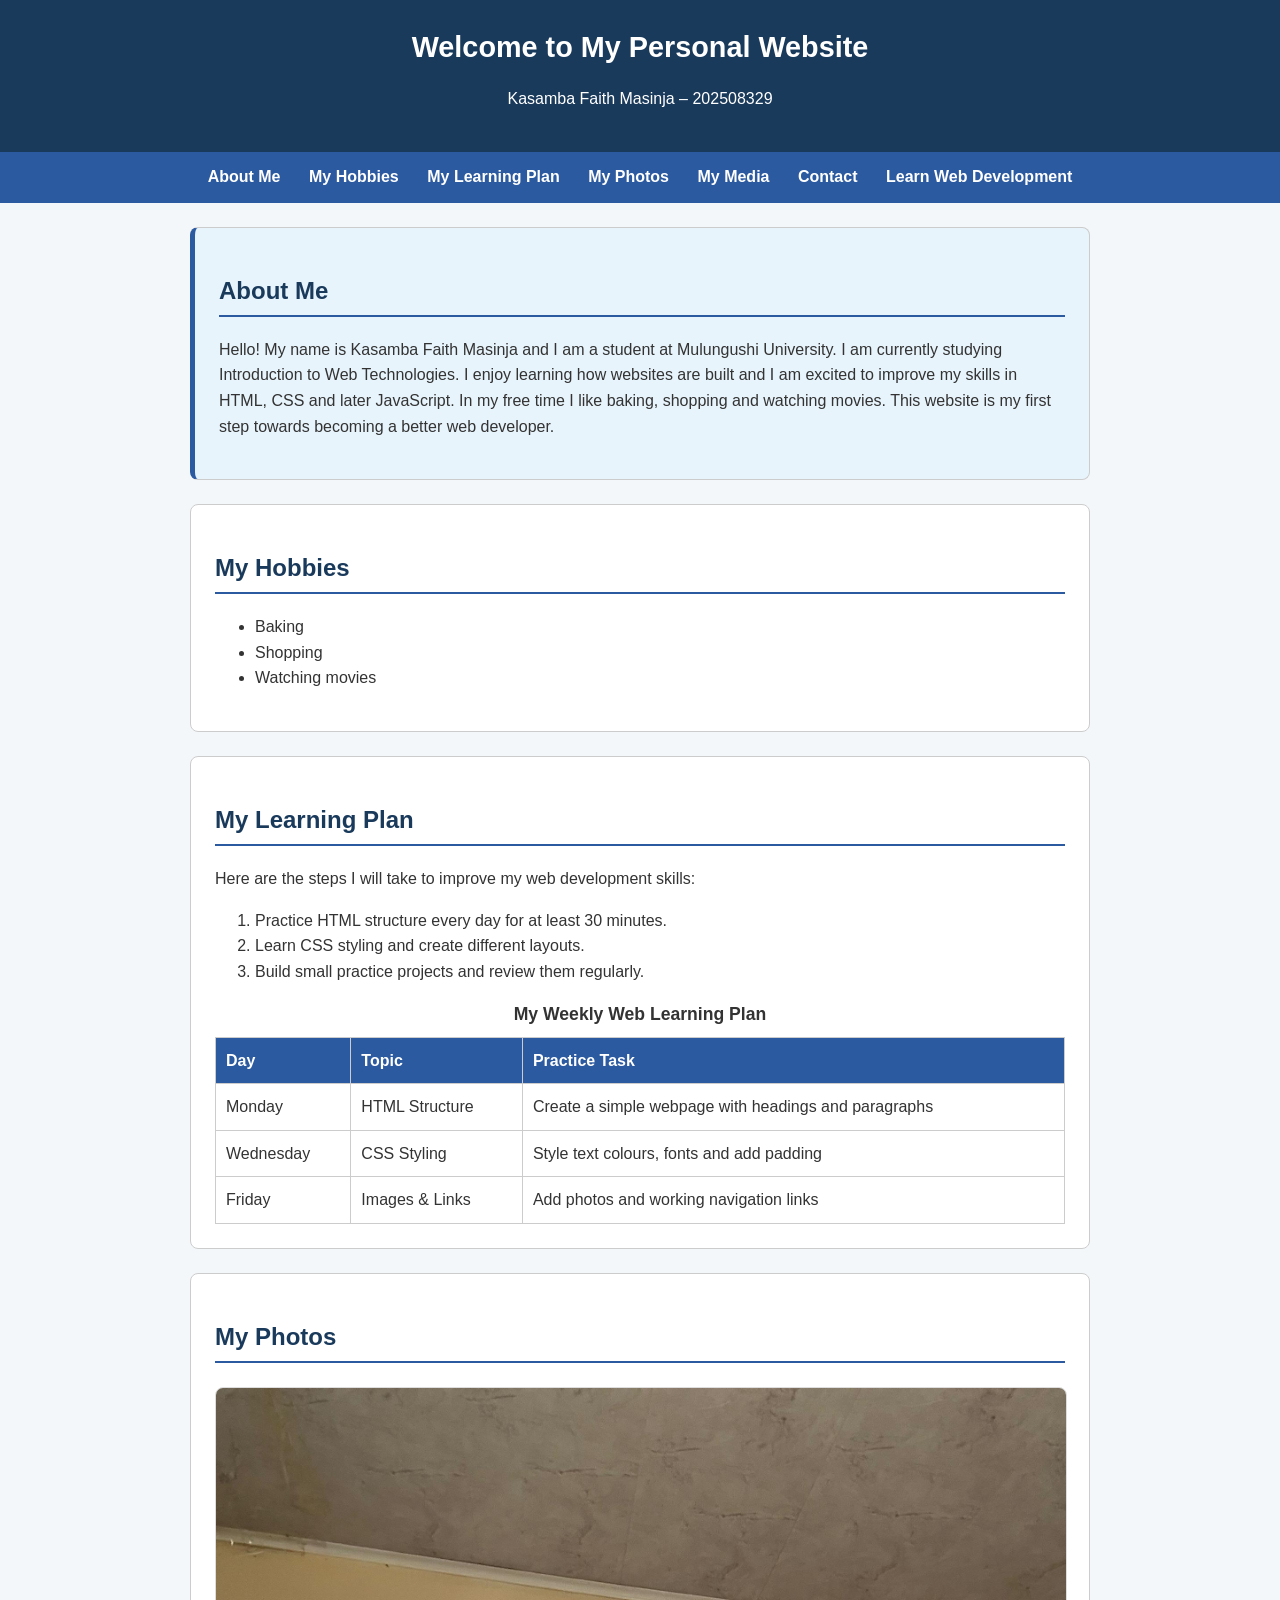
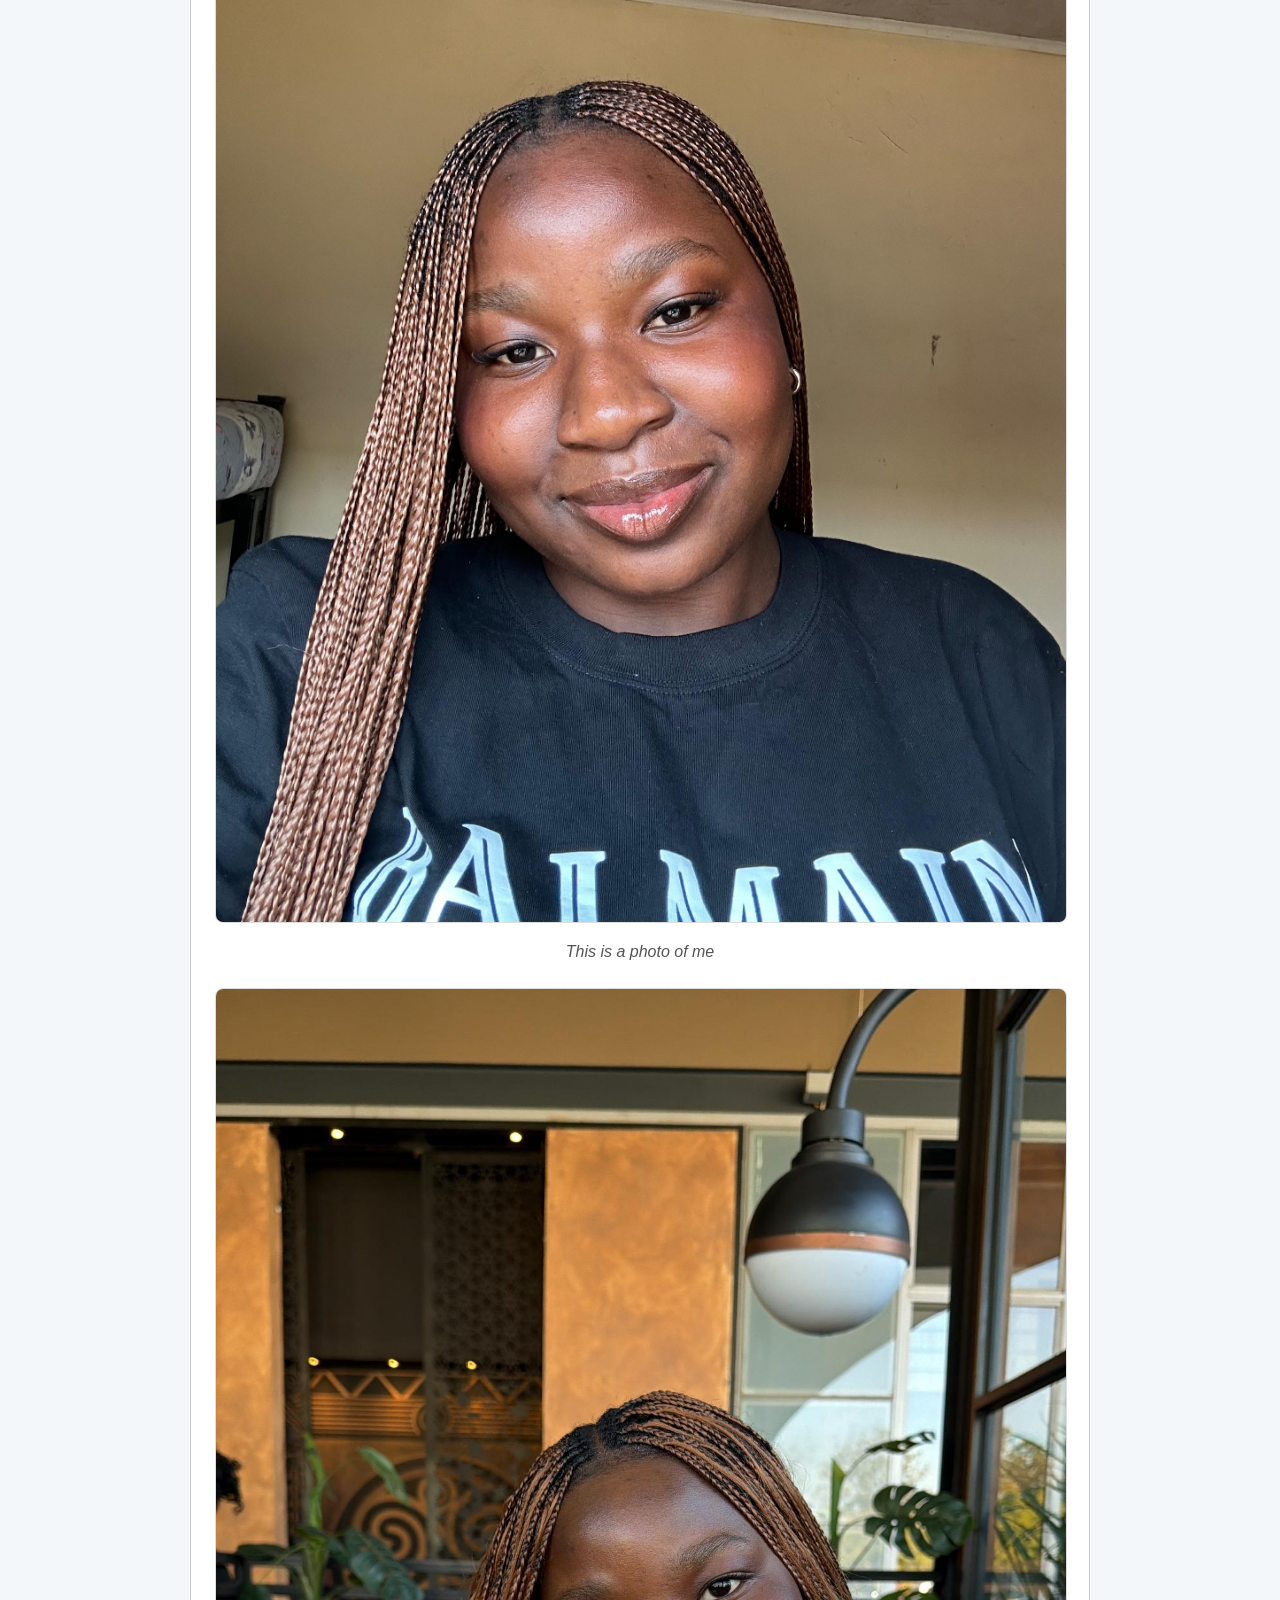
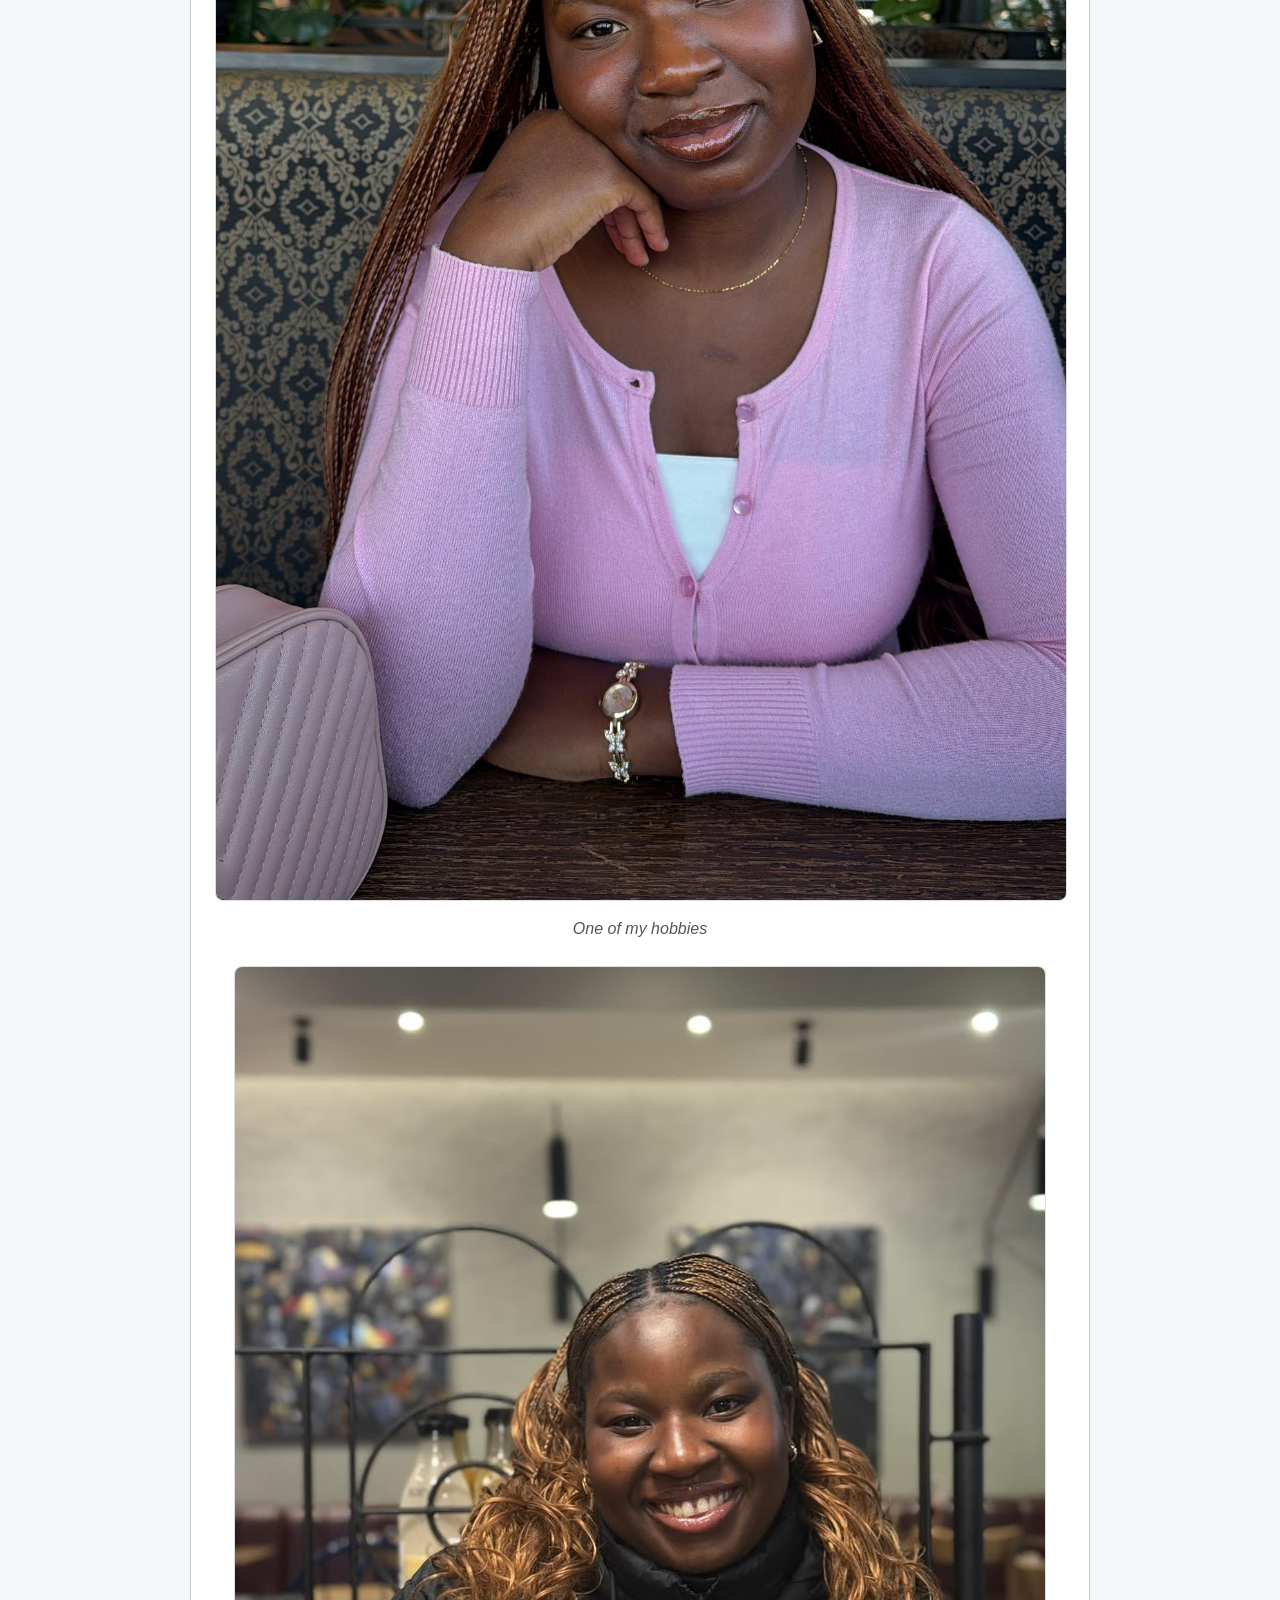
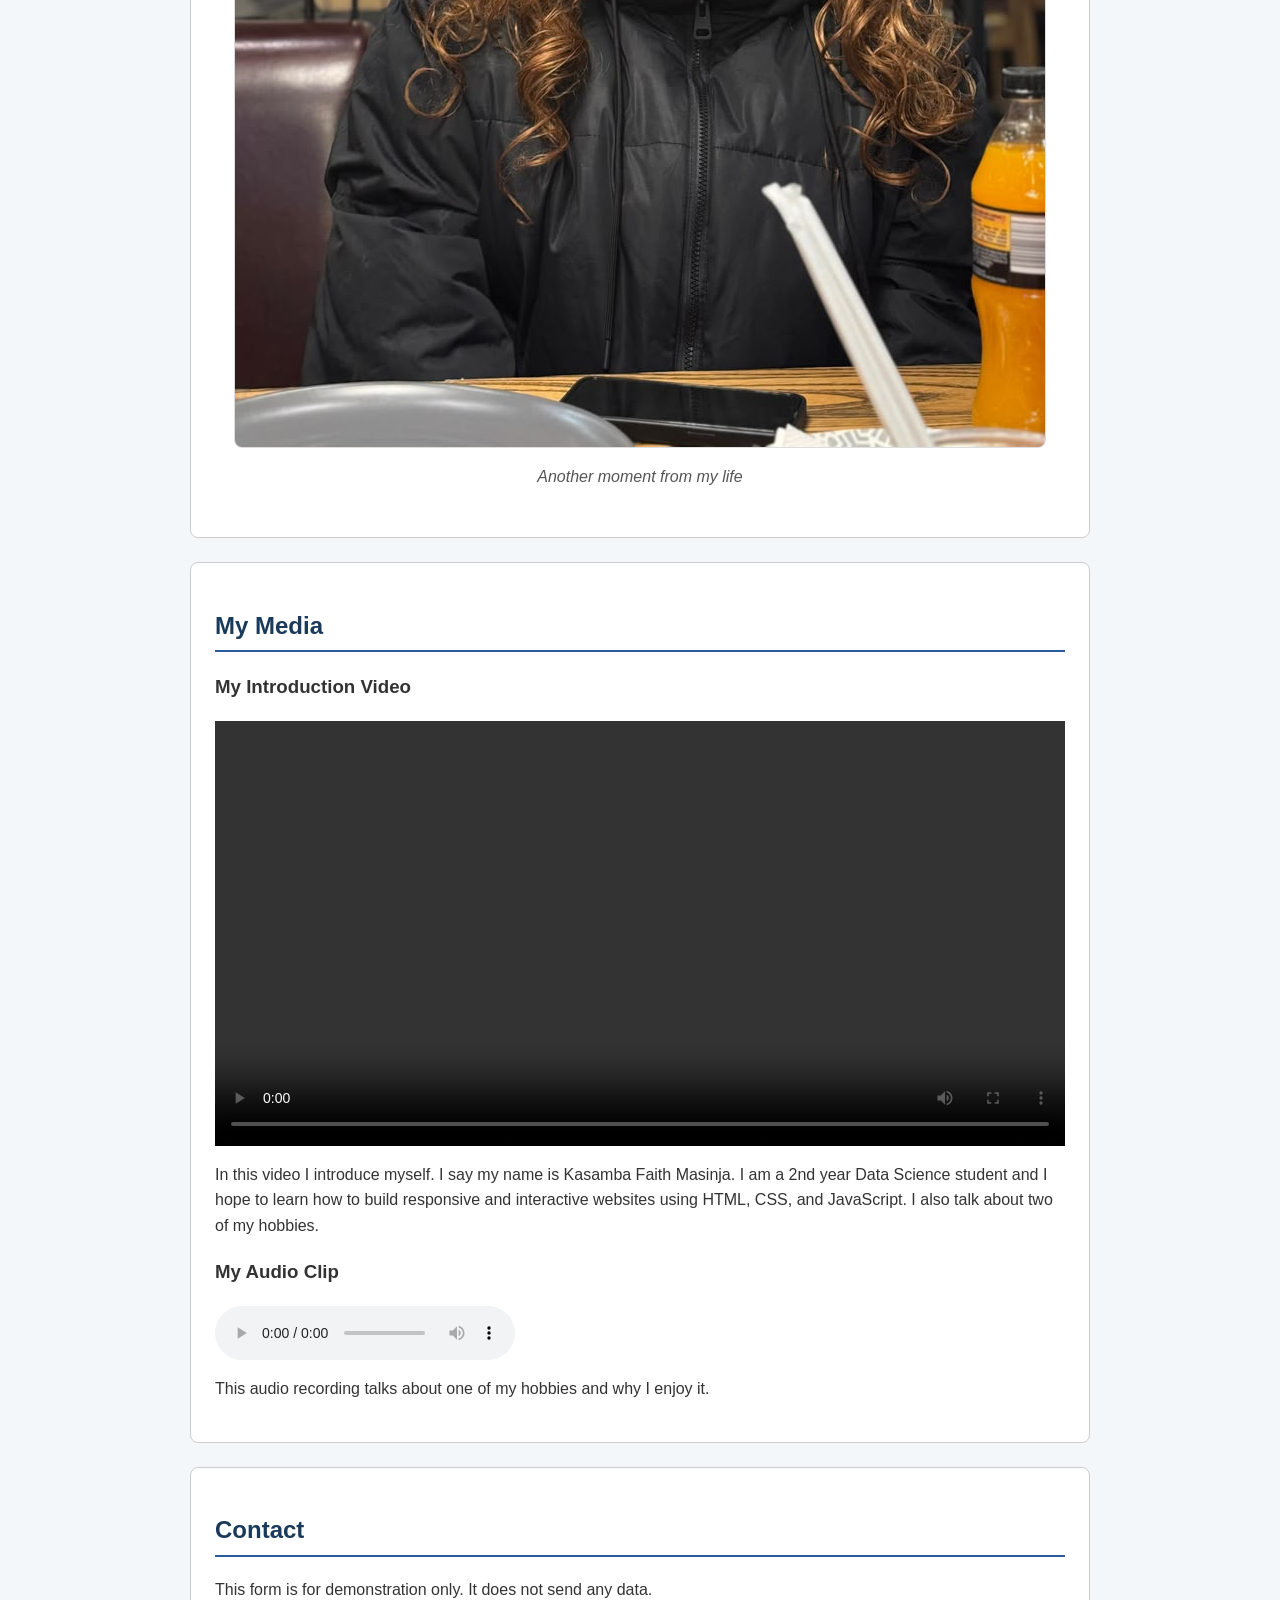
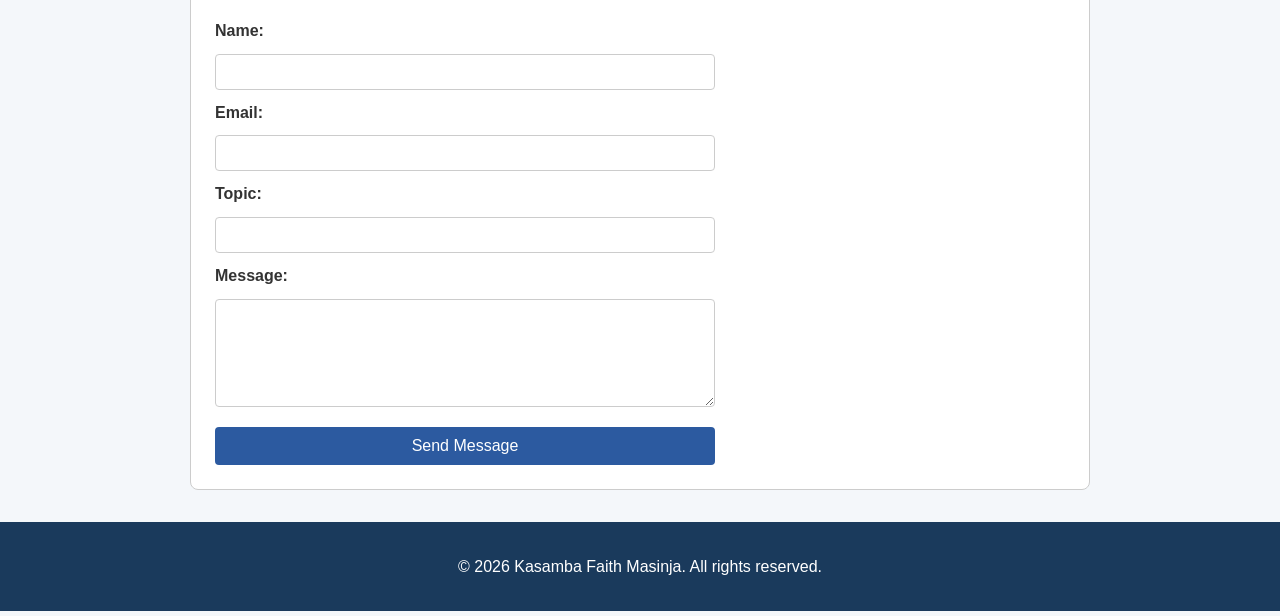
==== index.html @ 09c85ed6 "Add files via upload" ====
<!DOCTYPE html> 
<html lang="en"> 
<head> 
    <meta charset="UTF-8">
    <meta name="viewport" content="width=device-width, initialscale=1.0">
    <title>My First Web Page</title>
    <link rel="stylesheet" href="css/styles.css"> 
 </head>
 <body> 
      <header>
        <h1>Welcome to My Personal Website</h1>
        <p>Kasamba Faith Masinja – 202508329</p>
    </header>

    <nav>
        <a href="#about">About Me</a>
        <a href="#hobbies">My Hobbies</a>
        <a href="#learning">My Learning Plan</a>
        <a href="#photos">My Photos</a>
        <a href="#media">My Media</a>
        <a href="#contact">Contact</a>
        <a href="https://www.w3schools.com" target="_blank">Learn Web Development</a>
    </nav>

    <main>

        <section id="about" class="content-section">
            <h2>About Me</h2>
            <p>
                Hello! My name is Kasamba Faith Masinja and I am a student at Mulungushi University. 
                I am currently studying Introduction to Web Technologies. I enjoy learning how websites 
                are built and I am excited to improve my skills in HTML, CSS and later JavaScript. 
                In my free time I like baking, shopping and watching movies. This website is my first 
                step towards becoming a better web developer.
            </p>
        </section>

        <section id="hobbies" class="content-section">
            <h2>My Hobbies</h2>
            <ul>
                <li>Baking</li>
                <li>Shopping</li>
                <li>Watching movies</li>
            </ul>
        </section>

        <section id="learning" class="content-section">
            <h2>My Learning Plan</h2>
            <p>Here are the steps I will take to improve my web development skills:</p>
            <ol>
                <li>Practice HTML structure every day for at least 30 minutes.</li>
                <li>Learn CSS styling and create different layouts.</li>
                <li>Build small practice projects and review them regularly.</li>
            </ol>

            <table>
    <caption>My Weekly Web Learning Plan</caption>
    <thead>
        <tr>
            <th>Day</th>
            <th>Topic</th>
            <th>Practice Task</th>
        </tr>
    </thead>
    <tbody>
        <tr>
            <td>Monday</td>
            <td>HTML Structure</td>
            <td>Create a simple webpage with headings and paragraphs</td>
        </tr>
        <tr>
            <td>Wednesday</td>
            <td>CSS Styling</td>
            <td>Style text colours, fonts and add padding</td>
        </tr>
        <tr>
            <td>Friday</td>
            <td>Images & Links</td>
            <td>Add photos and working navigation links</td>
        </tr>
    </tbody>
</table>
        </section>

        <section id="photos" class="content-section">
            <h2>My Photos</h2>

        <figure>
    <img src="images/photo1.jpeg" alt="A photo of me smiling">
    <figcaption>This is a photo of me</figcaption>
</figure>

<figure>
    <img src="images/photo2.jpeg" alt="A photo related to one of my hobbies">
    <figcaption>One of my hobbies</figcaption>
</figure>

<figure>
    <img src="images/photo3.jpeg" alt="Another personal photo">
    <figcaption>Another moment from my life</figcaption>
</figure>
</section>

<section id="media" class="content-section">
        <h2>My Media</h2>

        <h3>My Introduction Video</h3>
<video controls width="100%">
    <source src="videos/intro.mp4" type="video/mp4">
    Your browser does not support the video tag.
</video>
<p>
    In this video I introduce myself. I say my name is Kasamba Faith Masinja. 
    I am a 2nd year Data Science student and I hope to learn how to build 
    responsive and interactive websites using HTML, CSS, and JavaScript. 
    I also talk about two of my hobbies.
</p>

<h3>My Audio Clip</h3>
<audio controls>
    <source src="videos/voice.mp3" type="audio/mpeg">
    Your browser does not support the audio element.
</audio>
<p>
    This audio recording talks about one of my hobbies and why I enjoy it.
</p>
 </section>

 <section id="contact" class="content-section">
        <h2>Contact</h2>
        <p>This form is for demonstration only. It does not send any data.</p>

<form action="#" method="post">
    <label for="name">Name:</label>
    <input type="text" id="name" name="name" required>

    <label for="email">Email:</label>
    <input type="email" id="email" name="email" required>

    <label for="topic">Topic:</label>
    <input type="text" id="topic" name="topic">

    <label for="message">Message:</label>
    <textarea id="message" name="message" rows="5" required></textarea>

    <button type="submit">Send Message</button>
</form>

    </main>

    <footer>
        <p>&copy; 2026 Kasamba Faith Masinja. All rights reserved.</p>
    </footer>
 </body>
 </html>
---- css/styles.css ----
/* Basic page setup */
body {
    font-family: Arial, Helvetica, sans-serif;
    line-height: 1.6;
    margin: 0;
    padding: 0;
    background-color: #f4f7fa;
    color: #333;
}

/* Header */
header {
    background-color: #1a3a5c;
    color: white;
    text-align: center;
    padding: 1.5rem;
}

header h1 {
    margin: 0;
    font-size: 1.8rem;
}

/* Navigation */
nav {
    background-color: #2c5aa0;
    padding: 0.8rem;
    text-align: center;
}

nav a {
    color: white;
    text-decoration: none;
    margin: 0 12px;
    font-weight: bold;
}

nav a:hover {
    text-decoration: underline;
    color: #ffd700;
}
/* Main content sections */
main {
    max-width: 900px;
    margin: 20px auto;
    padding: 0 15px;
}

.content-section {
    background-color: white;
    padding: 1.5rem;
    margin: 1.5rem 0;
    border: 1px solid #ccc;
    border-radius: 8px;
}

/* Special style for one section using ID selector */
#about {
    background-color: #e8f4fc;
    border-left: 5px solid #2c5aa0;
}

/* Headings */
h2 {
    color: #1a3a5c;
    border-bottom: 2px solid #2c5aa0;
    padding-bottom: 0.3rem;
}

/* Table styling */
table {
    width: 100%;
    border-collapse: collapse;
    margin-top: 1rem;
}

th, td {
    border: 1px solid #ccc;
    padding: 10px;
    text-align: left;
}

th {
    background-color: #2c5aa0;
    color: white;
}

caption {
    font-weight: bold;
    margin-bottom: 0.5rem;
    font-size: 1.1rem;
}

/* Form styling */
form {
    display: flex;
    flex-direction: column;
    gap: 10px;
    max-width: 500px;
}

label {
    font-weight: bold;
}

input, textarea {
    padding: 8px;
    border: 1px solid #ccc;
    border-radius: 4px;
    font-size: 1rem;
}

button {
    background-color: #2c5aa0;
    color: white;
    border: none;
    padding: 10px 20px;
    font-size: 1rem;
    border-radius: 4px;
    cursor: pointer;
    margin-top: 10px;
}

button:hover {
    background-color: #1a3a5c;
}
/* Photo gallery */
figure {
    margin: 1.5rem 0;
    text-align: center;
}

img {
    max-width: 100%;
    height: auto;
    border-radius: 8px;
    border: 1px solid #ddd;
}

figcaption {
    font-style: italic;
    margin-top: 0.5rem;
    color: #555;
}

/* Video and Audio */
video, audio {
    max-width: 100%;
    display: block;
    margin: 1rem 0;
}

/* Footer */
footer {
    background-color: #1a3a5c;
    color: white;
    text-align: center;
    padding: 1rem;
    margin-top: 2rem;
}

/* Make the page look better on phones */
@media (max-width: 600px) {
    nav a {
        display: block;
        margin: 8px 0;
    }

    header h1 {
        font-size: 1.4rem;
    }
}
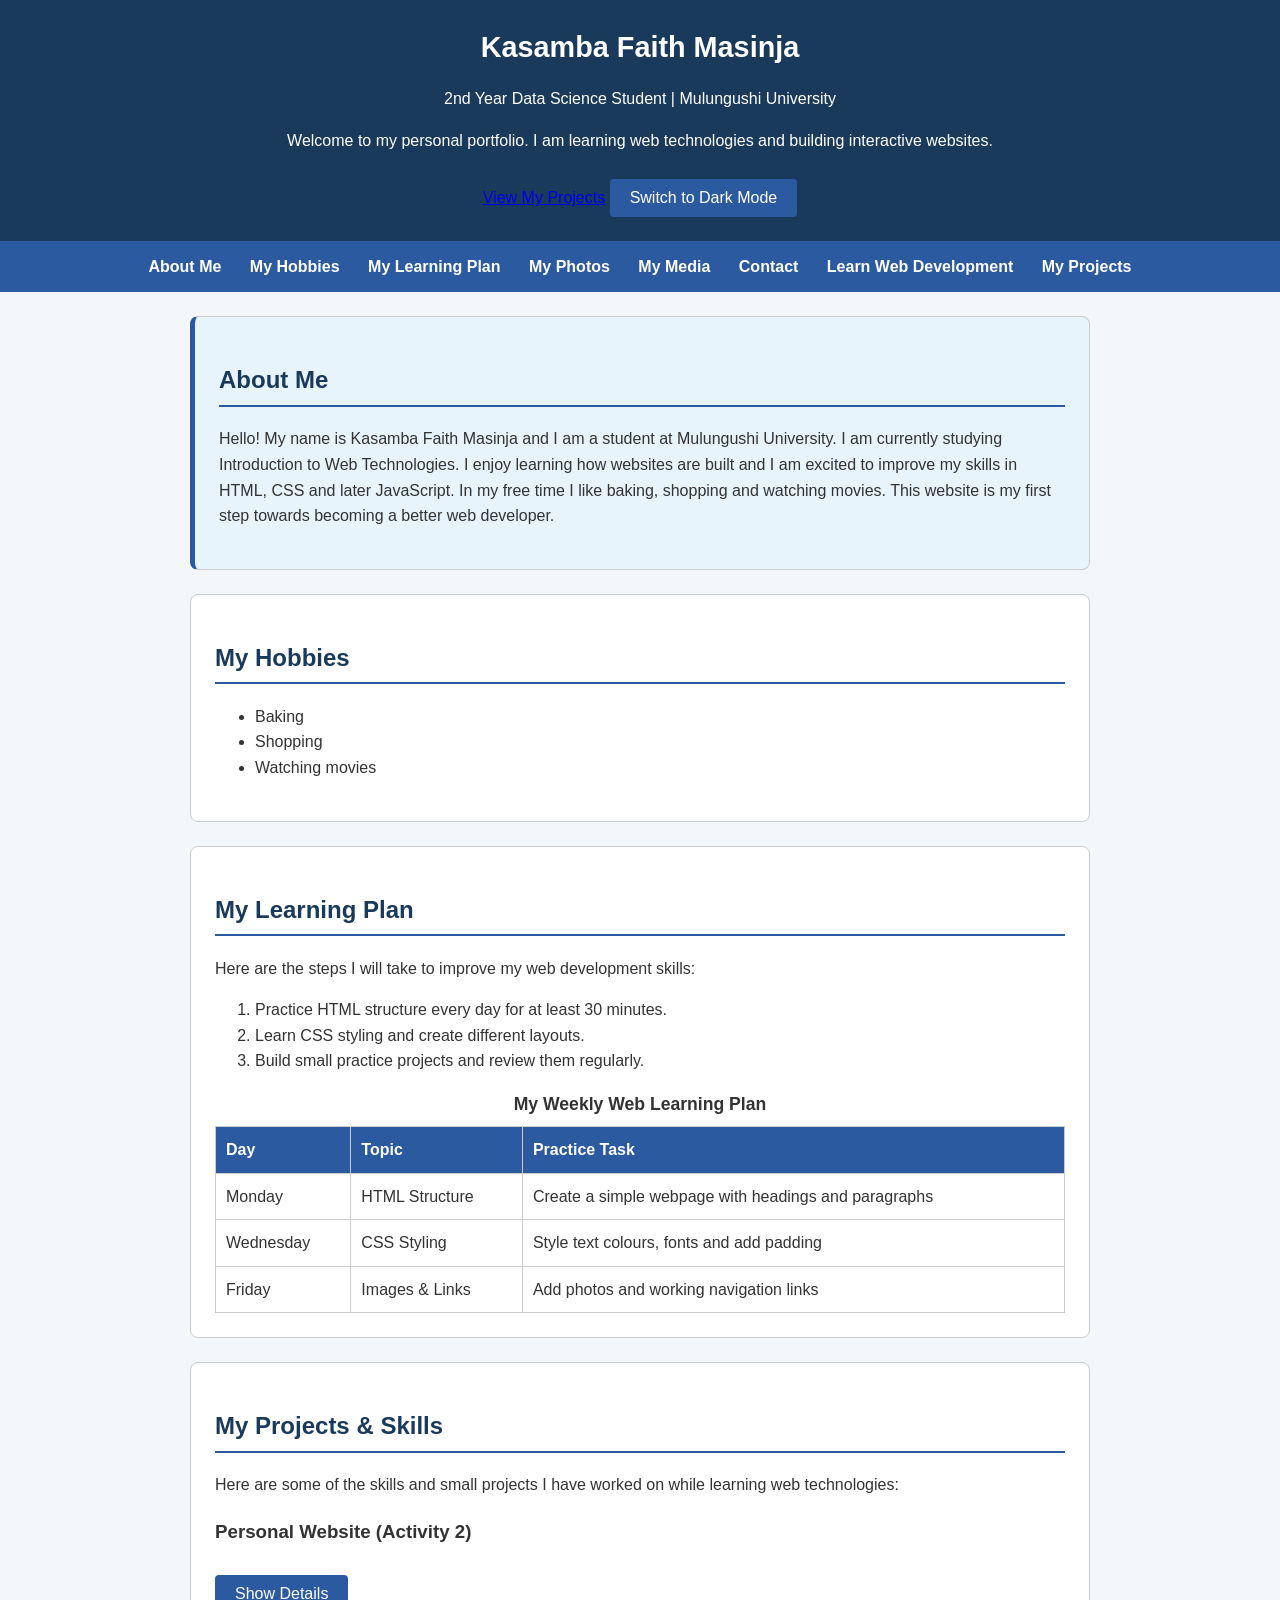
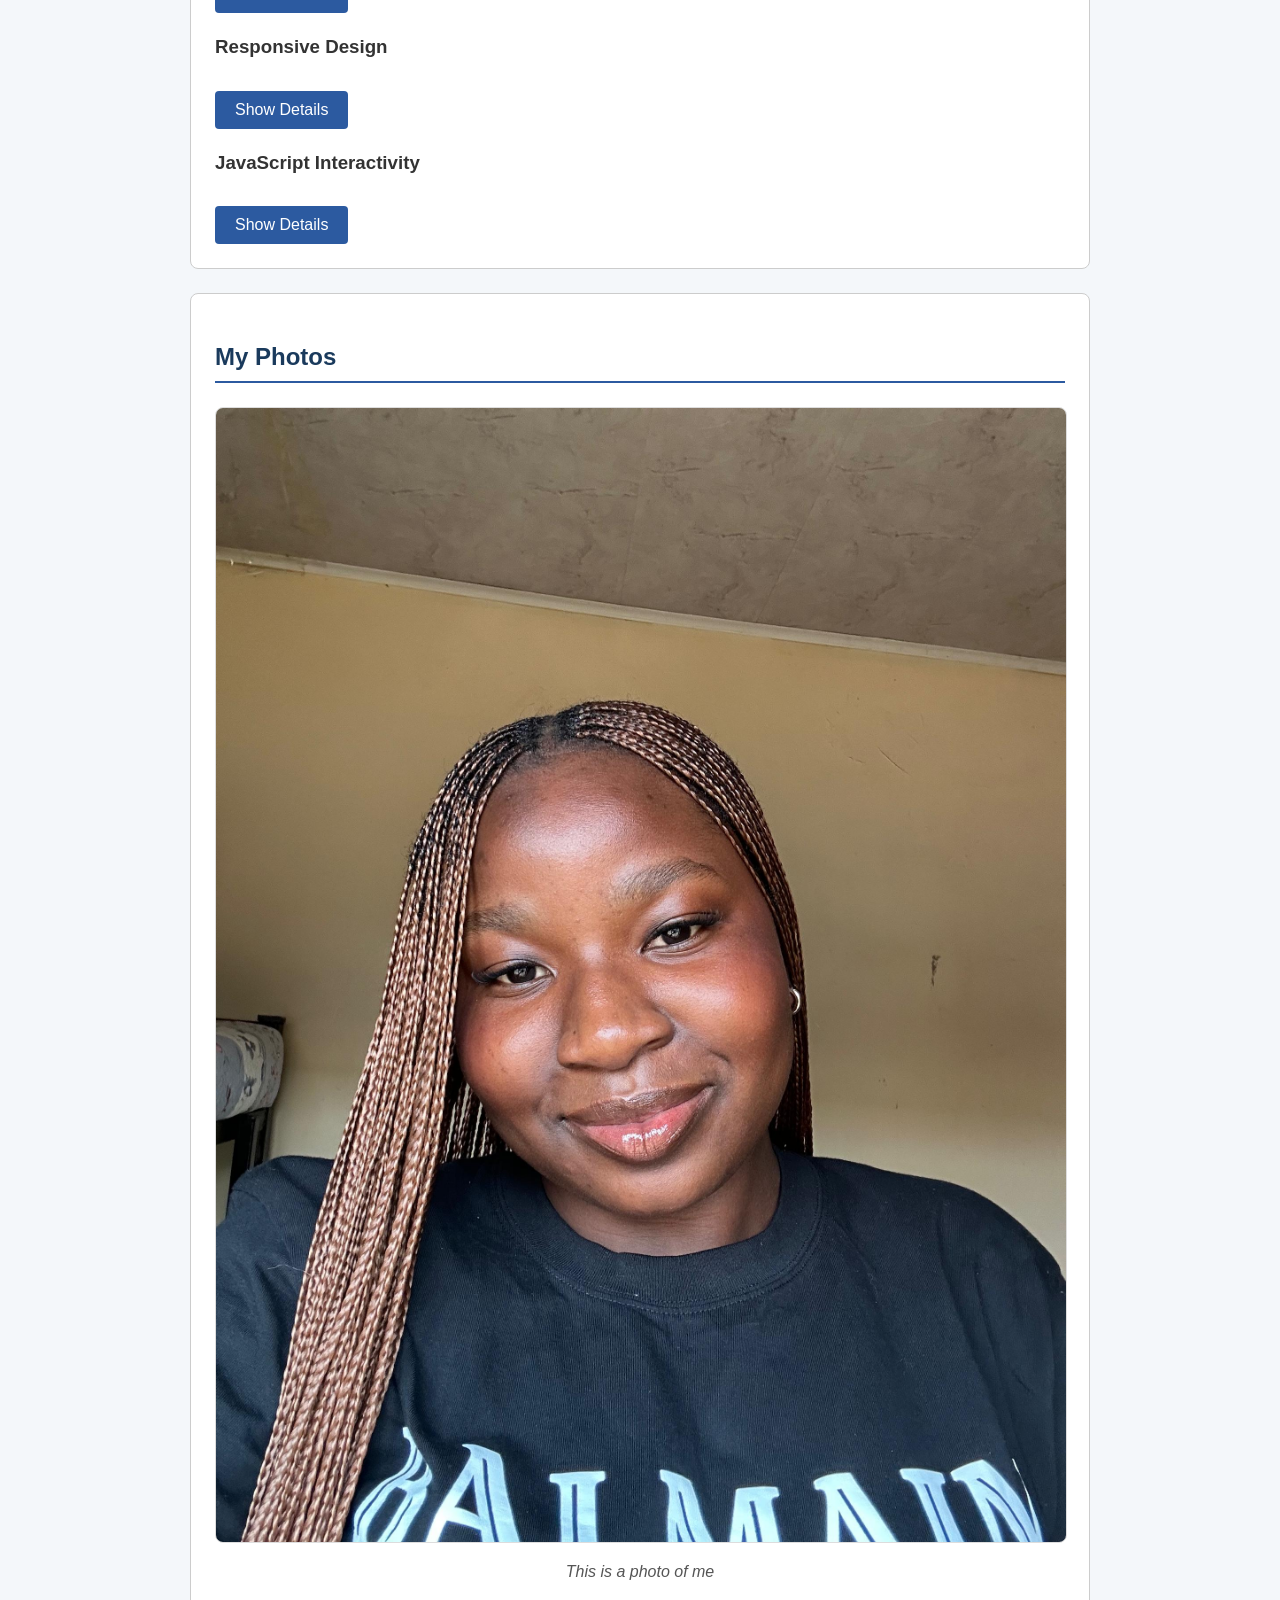
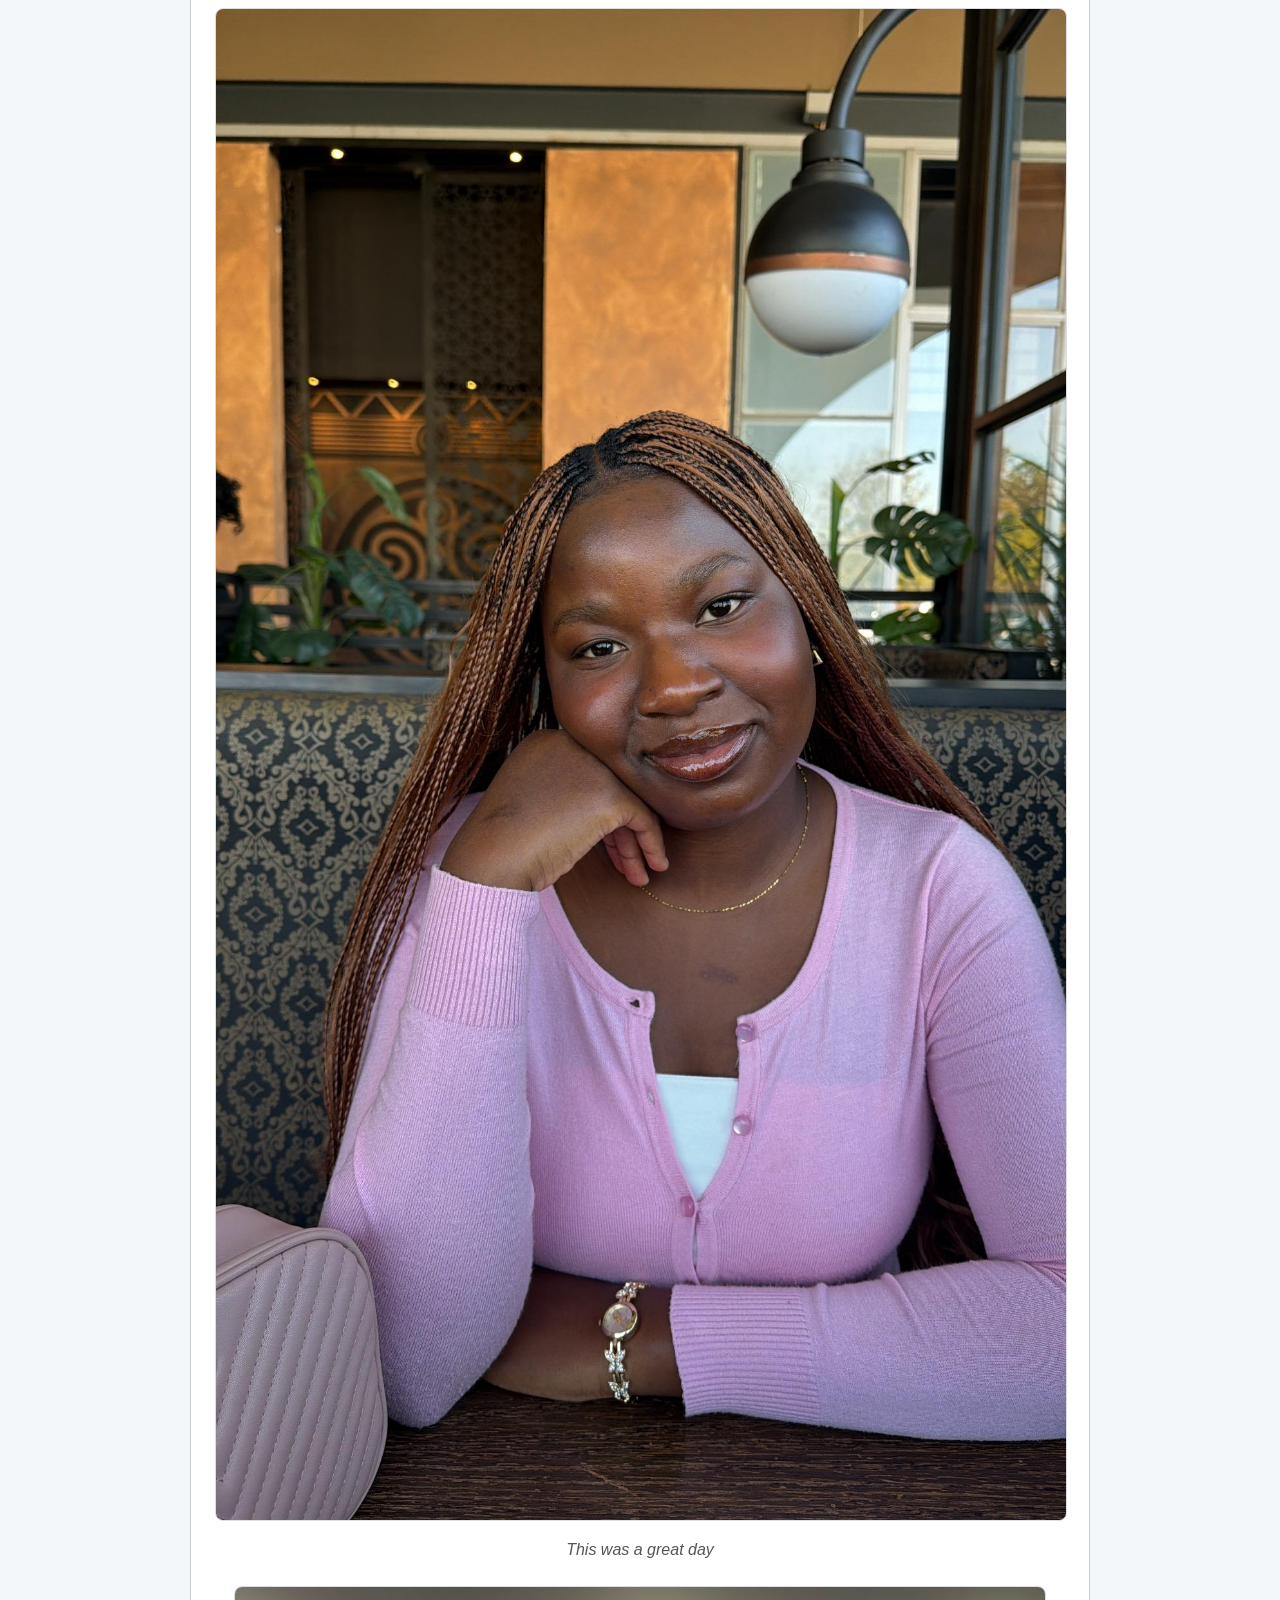
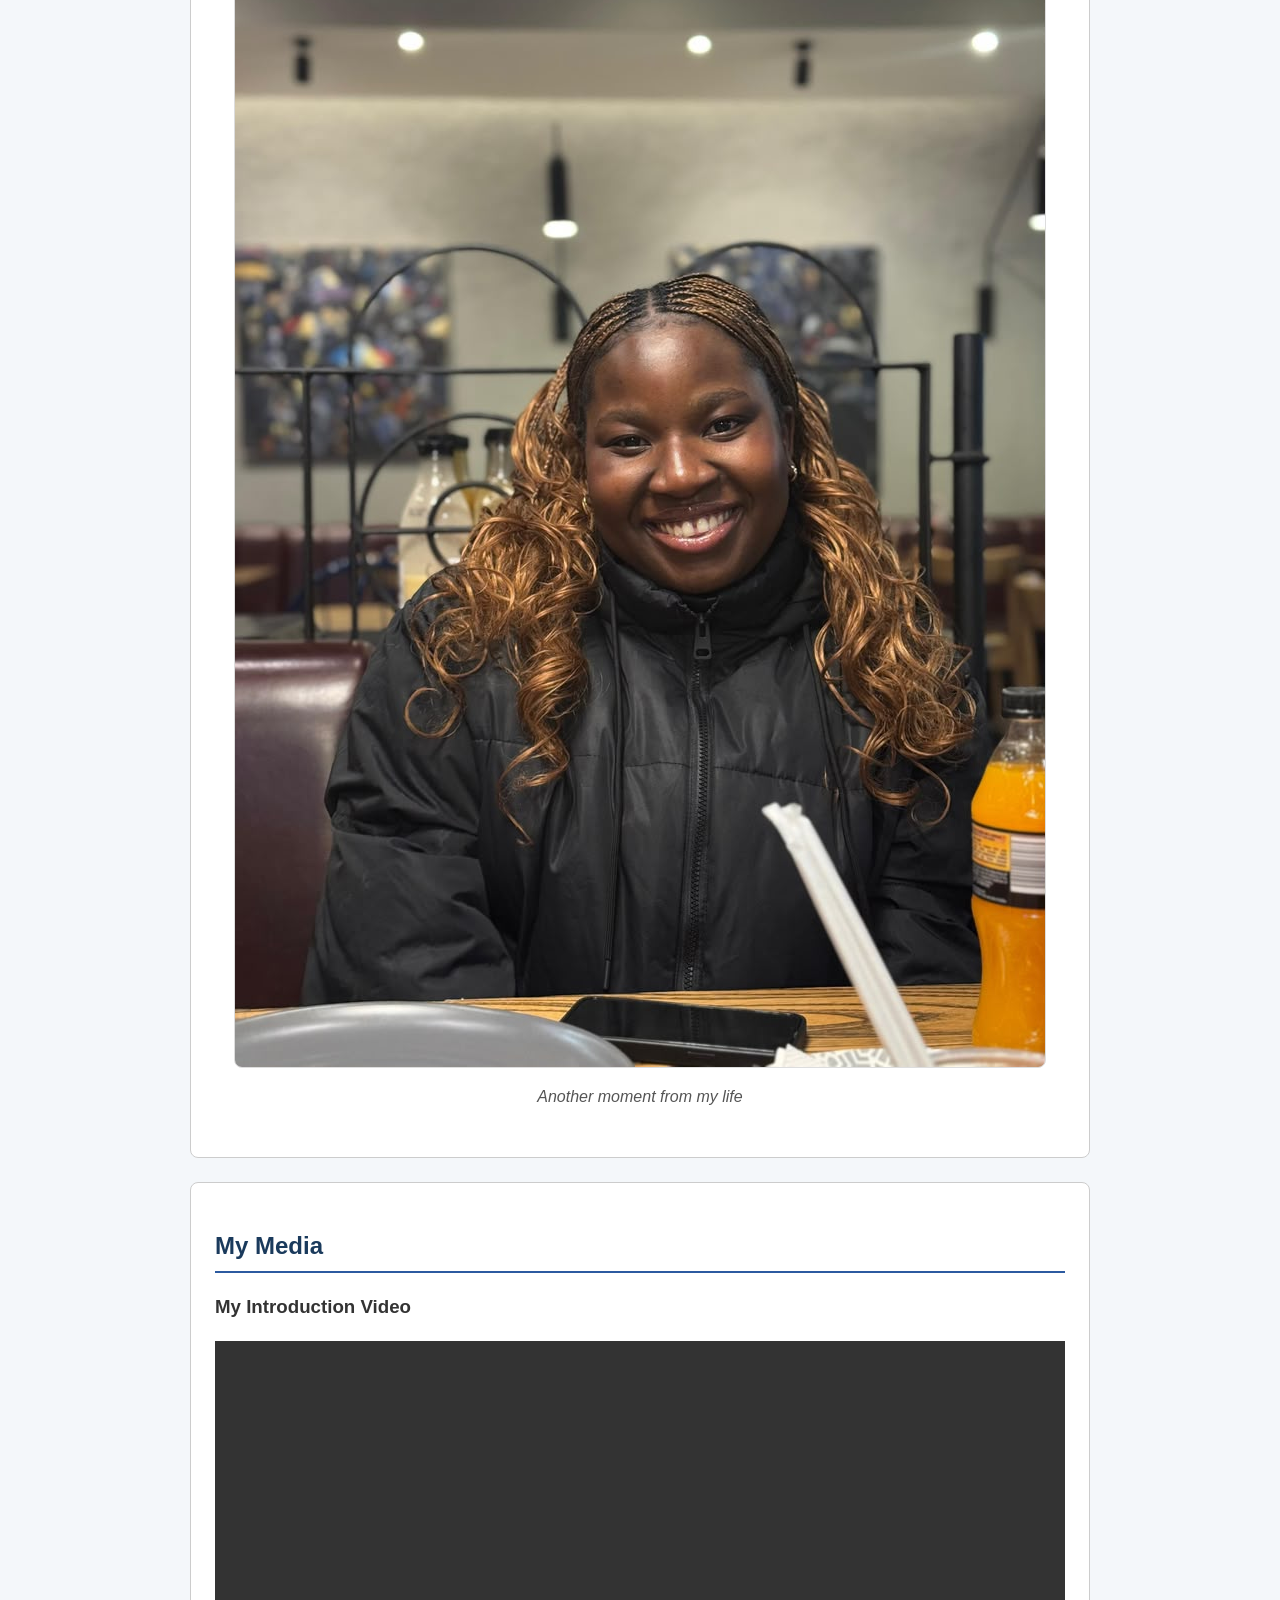
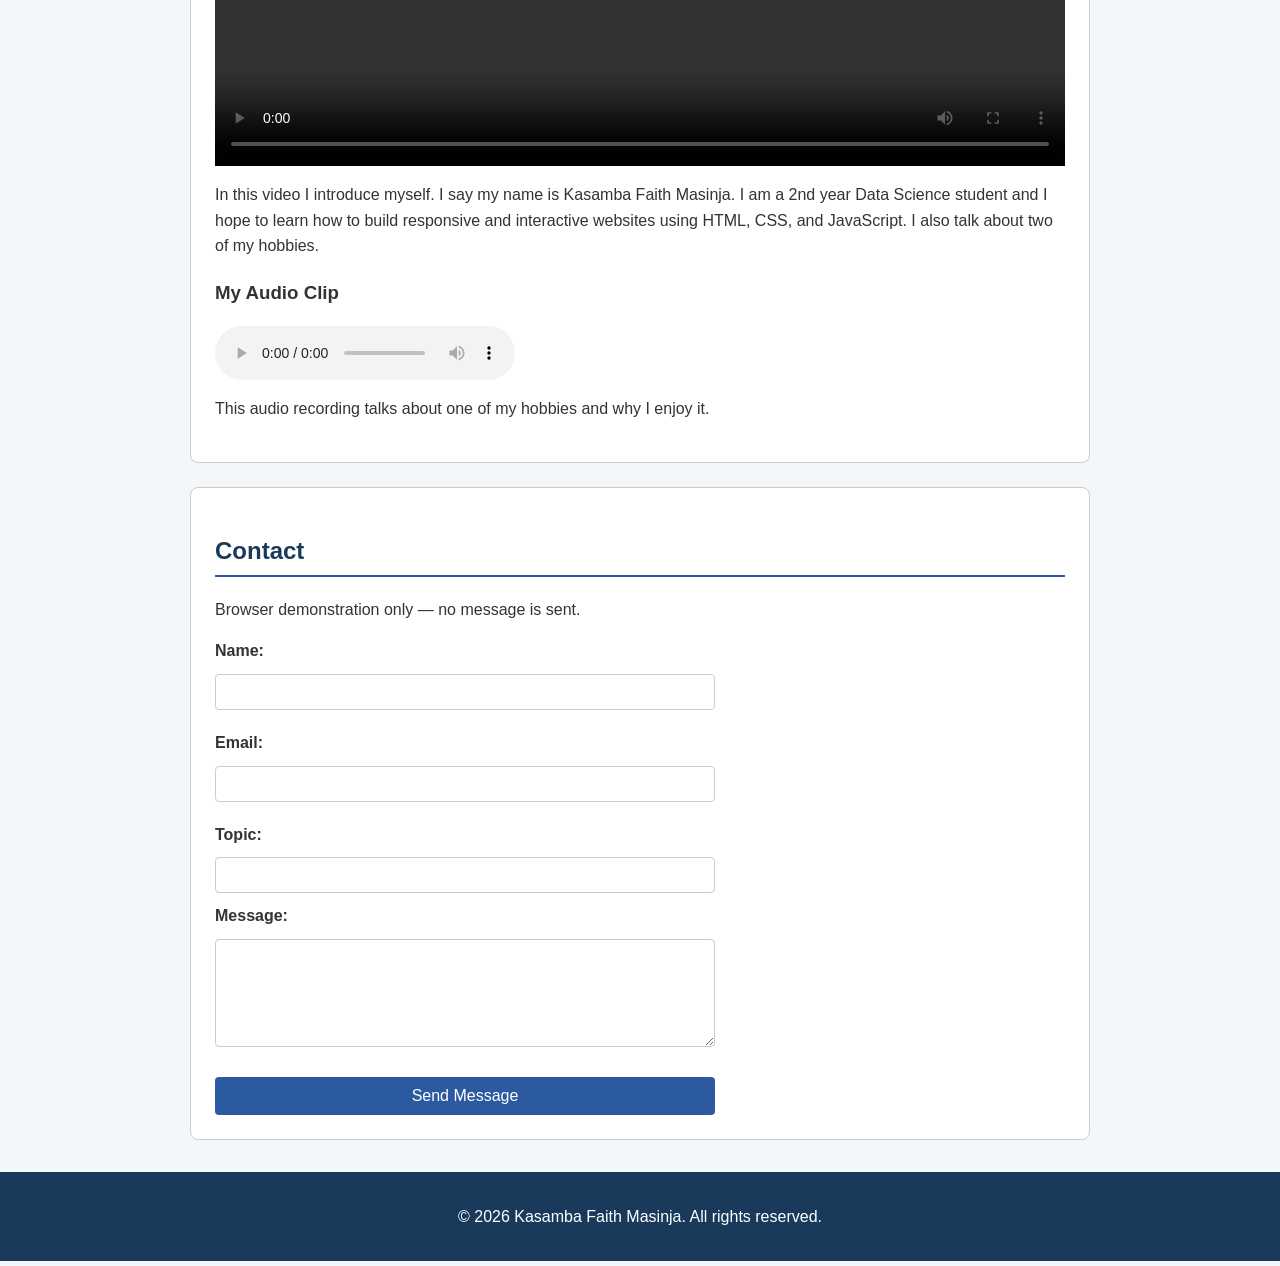
==== commit 61ca9f52: "Update index.html" ====
--- a/index.html
+++ b/index.html
@@ -7,10 +7,15 @@
     <link rel="stylesheet" href="css/styles.css"> 
  </head>
  <body> 
-      <header>
-        <h1>Welcome to My Personal Website</h1>
-        <p>Kasamba Faith Masinja – 202508329</p>
-    </header>
+ <header>
+    <h1>Kasamba Faith Masinja</h1>
+    <p class="subtitle">2nd Year Data Science Student | Mulungushi University</p>
+    <p class="intro-text">
+        Welcome to my personal portfolio. I am learning web technologies and building interactive websites.
+    </p>
+    <a href="#projects" class="btn">View My Projects</a>
+    <button id="themeToggle" class="btn">Switch to Dark Mode</button>
+</header>
 
     <nav>
         <a href="#about">About Me</a>
@@ -20,6 +25,7 @@
         <a href="#media">My Media</a>
         <a href="#contact">Contact</a>
         <a href="https://www.w3schools.com" target="_blank">Learn Web Development</a>
+        <a href="#projects">My Projects</a>
     </nav>
 
     <main>
@@ -82,6 +88,35 @@
 </table>
         </section>
 
+        <section id="projects" class="content-section">
+    <h2>My Projects & Skills</h2>
+    <p>Here are some of the skills and small projects I have worked on while learning web technologies:</p>
+
+    <div class="project-item">
+        <h3>Personal Website (Activity 2)</h3>
+        <button class="toggle-btn btn">Show Details</button>
+        <div class="project-details" style="display: none;">
+            <p>Built a complete personal website using HTML5 and CSS, including a photo gallery, video, audio and a contact form.</p>
+        </div>
+    </div>
+
+    <div class="project-item">
+        <h3>Responsive Design</h3>
+        <button class="toggle-btn btn">Show Details</button>
+        <div class="project-details" style="display: none;">
+            <p>Learned how to make websites look good on both computers and mobile phones using media queries and flexible layouts.</p>
+        </div>
+    </div>
+
+    <div class="project-item">
+        <h3>JavaScript Interactivity</h3>
+        <button class="toggle-btn btn">Show Details</button>
+        <div class="project-details" style="display: none;">
+            <p>Currently learning how to add interactive features such as form validation, theme switching and dynamic content using JavaScript.</p>
+        </div>
+    </div>
+</section>
+
         <section id="photos" class="content-section">
             <h2>My Photos</h2>
 
@@ -92,7 +127,7 @@
 
 <figure>
     <img src="images/photo2.jpeg" alt="A photo related to one of my hobbies">
-    <figcaption>One of my hobbies</figcaption>
+    <figcaption>This was a great day</figcaption>
 </figure>
 
 <figure>
@@ -127,29 +162,39 @@
  </section>
 
  <section id="contact" class="content-section">
-        <h2>Contact</h2>
-        <p>This form is for demonstration only. It does not send any data.</p>
-
-<form action="#" method="post">
-    <label for="name">Name:</label>
-    <input type="text" id="name" name="name" required>
-
-    <label for="email">Email:</label>
-    <input type="email" id="email" name="email" required>
-
-    <label for="topic">Topic:</label>
-    <input type="text" id="topic" name="topic">
-
-    <label for="message">Message:</label>
-    <textarea id="message" name="message" rows="5" required></textarea>
-
-    <button type="submit">Send Message</button>
-</form>
+    <h2>Contact</h2>
+    <p>Browser demonstration only — no message is sent.</p>
+
+    <form id="contactForm" action="#" method="post">
+        <label for="name">Name:</label>
+        <input type="text" id="name" name="name" required>
+        <span id="nameError" class="error"></span>
+
+        <label for="email">Email:</label>
+        <input type="email" id="email" name="email" required>
+        <span id="emailError" class="error"></span>
+
+        <label for="topic">Topic:</label>
+        <input type="text" id="topic" name="topic">
+
+        <label for="message">Message:</label>
+        <textarea id="message" name="message" rows="5" required></textarea>
+        <span id="messageError" class="error"></span>
+
+        <button type="submit">Send Message</button>
+    </form>
+
+    <div id="formPreview" class="preview" style="display: none;">
+        <h3>Form Preview (Validated)</h3>
+        <p id="previewContent"></p>
+    </div>
+</section>
 
     </main>
 
     <footer>
         <p>&copy; 2026 Kasamba Faith Masinja. All rights reserved.</p>
     </footer>
+    <script src="js/script.js" defer></script>
  </body>
- </html>  + </html>  
